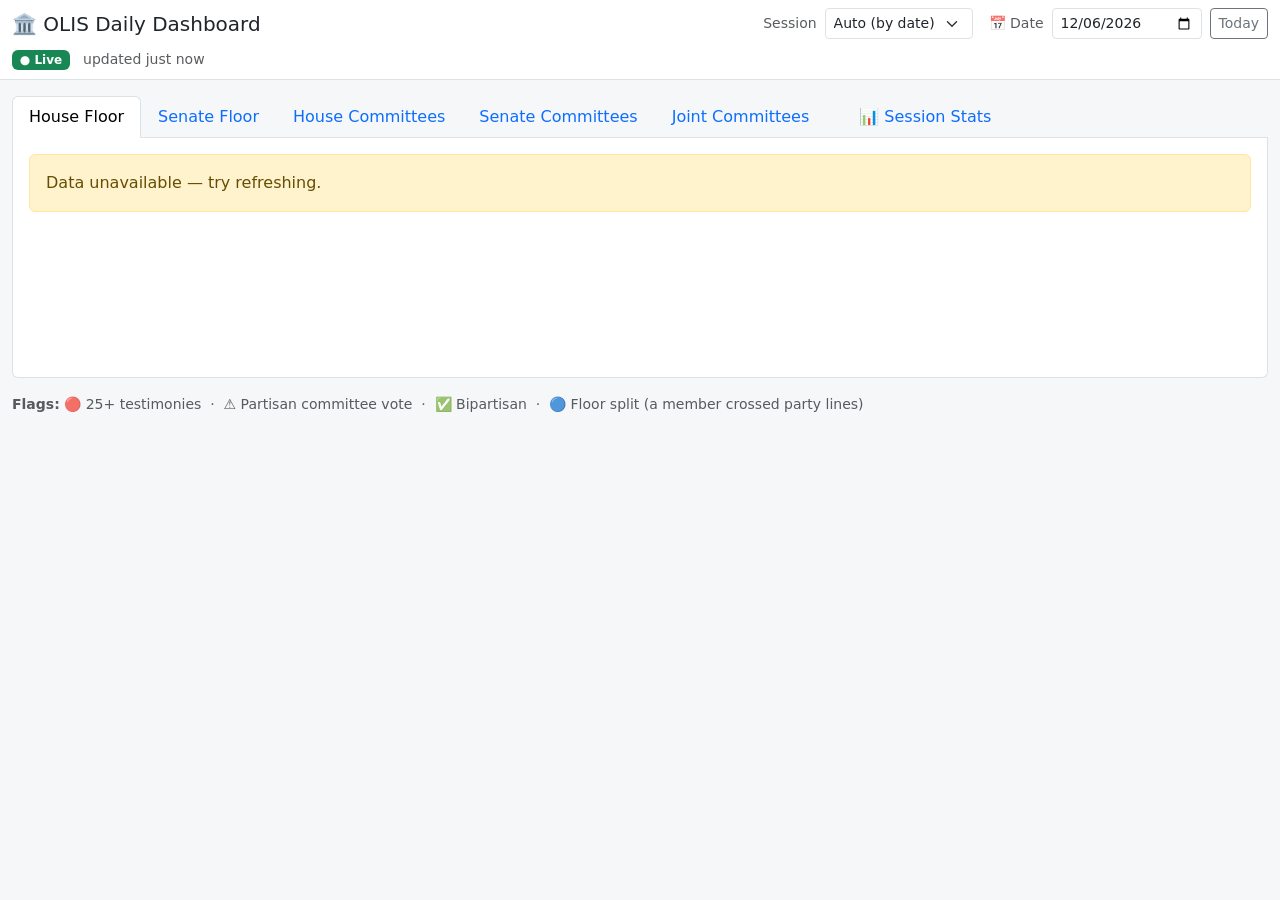
==== docs/index.html @ 5277074d "Stats: redefine bipartisan (cross-party in ≥1 chamber) + clarify measures vs bills - Bipartisan now " ====
<!doctype html>
<html lang="en">
<head>
  <meta charset="utf-8">
  <meta name="viewport" content="width=device-width, initial-scale=1">
  <title>OLIS Daily Dashboard</title>
  <link href="https://cdn.jsdelivr.net/npm/bootstrap@5.3.3/dist/css/bootstrap.min.css" rel="stylesheet">
  <link href="style.css" rel="stylesheet">
</head>
<body>
  <header class="app-header border-bottom">
    <div class="container-fluid py-2 d-flex flex-wrap align-items-center gap-3">
      <h1 class="h5 mb-0 me-auto">🏛️ OLIS Daily Dashboard</h1>

      <div class="d-flex align-items-center gap-2">
        <label class="form-label mb-0 small text-muted">Session</label>
        <select id="session" class="form-select form-select-sm" style="width:auto">
          <option value="auto" selected>Auto (by date)</option>
        </select>
      </div>

      <div class="d-flex align-items-center gap-2">
        <label class="form-label mb-0 small text-muted">📅 Date</label>
        <input type="date" id="date" class="form-control form-control-sm" style="width:auto">
        <button id="todayBtn" class="btn btn-sm btn-outline-secondary">Today</button>
      </div>
    </div>

    <div id="modeBanner" class="container-fluid pb-2"></div>
  </header>

  <main class="container-fluid py-3">
    <ul class="nav nav-tabs" id="tabs" role="tablist">
      <li class="nav-item"><button class="nav-link active" data-tab="floor-house">House Floor</button></li>
      <li class="nav-item"><button class="nav-link"        data-tab="floor-senate">Senate Floor</button></li>
      <li class="nav-item"><button class="nav-link"        data-tab="comm-house">House Committees</button></li>
      <li class="nav-item"><button class="nav-link"        data-tab="comm-senate">Senate Committees</button></li>
      <li class="nav-item"><button class="nav-link"        data-tab="comm-joint">Joint Committees</button></li>
      <li class="nav-item"><button class="nav-link ms-lg-3" data-tab="stats">📊 Session Stats</button></li>
    </ul>

    <div class="tab-body border border-top-0 rounded-bottom p-3" id="tabBody">
      <div class="text-muted">Loading…</div>
    </div>
  </main>

  <div class="legend container-fluid pb-4 small text-muted">
    <strong>Flags:</strong>
    🔴 25+ testimonies &nbsp;·&nbsp; ⚠️ Partisan committee vote &nbsp;·&nbsp; ✅ Bipartisan &nbsp;·&nbsp; 🔵 Floor split (a member crossed party lines)
  </div>

  <script src="https://cdn.jsdelivr.net/npm/bootstrap@5.3.3/dist/js/bootstrap.bundle.min.js"></script>
  <script src="app.js"></script>
  <script>
  const state = {
    session: 'auto',
    date: todayISO(),
    today: todayISO(),
    activeTab: 'floor-house',
    cache: {},
    lastFetch: {},
    resolved: null,
  };

  const tabBody = document.getElementById('tabBody');
  const tabs = [...document.querySelectorAll('#tabs .nav-link')];
  const cacheKey = tab => `${tab}|${state.session}|${state.date}`;

  // ── formatting helpers ──────────────────────────────────────────────
  function fmtTime(hhmm) {
    if (!hhmm) return '';
    let [h, m] = hhmm.split(':').map(Number);
    const ap = h >= 12 ? 'PM' : 'AM';
    h = h % 12 || 12;
    return `${h}:${String(m).padStart(2,'0')} ${ap}`;
  }
  function fmtDate(iso) {
    const [y,m,d] = iso.split('-').map(Number);
    return new Date(y, m-1, d).toLocaleDateString(undefined,
      {weekday:'long', year:'numeric', month:'long', day:'numeric'});
  }
  function esc(s){ return (s??'').replace(/[&<>"]/g, c => ({'&':'&amp;','<':'&lt;','>':'&gt;','"':'&quot;'}[c])); }

  function flagBadges(flags) {
    if (!flags || !flags.length) return '';
    return flags.map(f =>
      `<span class="badge rounded-pill text-bg-${f.color} flag-badge">${f.icon||''} ${esc(f.label)}</span>`
    ).join(' ');
  }

  function billRow(b) {
    return `<tr class="bill-row" data-prefix="${esc(b.prefix)}" data-number="${b.number}">
      <td class="text-nowrap"><span class="bd-caret">▶</span> <a href="${b.url}" target="_blank" rel="noopener">${esc(b.bill)}</a></td>
      <td>${esc(b.catchline)}</td>
      <td class="text-nowrap">${esc(b.action)}</td>
      <td class="text-nowrap">${esc(b.sponsor)}</td>
      <td>${flagBadges(b.flags)}</td>
    </tr>`;
  }

  function fmtDate2(iso) {
    if (!iso) return '';
    const [y,m,d] = iso.split('-').map(Number);
    return new Date(y, m-1, d).toLocaleDateString(undefined, {month:'short', day:'numeric', year:'numeric'});
  }

  const PASS_RESULTS = new Set(['Passed','Adopted','Do pass']);

  function renderBillDetail(data) {
    const parts = [];

    // votes
    if (data.votes.length) {
      const rows = data.votes.map(v => {
        const res = v.result
          ? `<span class="badge ${PASS_RESULTS.has(v.result)?'text-bg-success':'text-bg-secondary'}">${esc(v.result)}</span>` : '';
        const nays = v.nayNames.length
          ? `<div class="small text-muted">No: ${v.nayNames.map(esc).join(', ')}</div>` : '';
        return `<div class="bd-vote">
          <div><span class="fw-semibold">${esc(v.where)}</span>
            <span class="text-muted small ms-1">${fmtDate2(v.date)}</span>
            <span class="badge text-bg-light text-dark ms-1">${esc(v.version)}</span> ${res}</div>
          <div class="small">Aye ${v.aye} · Nay ${v.nay}${v.excused?` · Excused ${v.excused}`:''}
            <span class="text-muted">(D ${v.dAye}-${v.dNay} · R ${v.rAye}-${v.rNay})</span></div>
          ${nays}
        </div>`;
      }).join('');
      parts.push(`<div class="bd-section"><div class="bd-head">Votes</div>${rows}</div>`);
    } else {
      parts.push(`<div class="bd-section"><div class="bd-head">Votes</div><div class="text-muted small">No recorded votes yet.</div></div>`);
    }

    // testimony
    const t = data.testimony;
    if (t.total) {
      const summary = `<div class="small text-muted mb-2">${t.total} submissions —
        <span class="text-success">${t.byPosition.Support} support</span> ·
        <span class="text-danger">${t.byPosition.Oppose} oppose</span> ·
        ${t.byPosition.Neutral} neutral</div>`;
      const posLine = (h, p) => {
        const d = h.positions[p];
        if (!d.count) return '';
        const cls = {Support:'text-success', Oppose:'text-danger', Neutral:'text-muted'}[p];
        const orgs = d.orgs.slice(0, 30).map(o =>
          `<span class="org-chip">${esc(o.name)}${o.count>1?` ${o.count}`:''}</span>`).join(' ');
        const more = d.orgs.length > 30 ? ' …' : '';
        const others = d.others
          ? `<span class="text-muted others-count" title="${esc((d.otherSamples||[]).join('  ·  ') || 'no named affiliation')}">${d.orgs.length?' + ':''}${d.others} individual${d.others===1?'':'s'}/other</span>`
          : '';
        const body = d.orgs.length ? `${orgs}${more}${others}` : (others || '<span class="text-muted">—</span>');
        return `<div class="bd-pos"><span class="${cls} fw-semibold">${p} (${d.count}):</span> <span class="small">${body}</span></div>`;
      };
      const hRows = t.hearings.map(h => `<div class="bd-hearing">
        <div><span class="fw-semibold">${esc(h.where)}</span>
          <span class="text-muted small ms-1">${fmtDate2(h.date)}</span>
          <span class="badge text-bg-light text-dark ms-1">${esc(h.version)}</span></div>
        ${posLine(h,'Support')}${posLine(h,'Oppose')}${posLine(h,'Neutral')}
      </div>`).join('');
      parts.push(`<div class="bd-section"><div class="bd-head">Testimony</div>${summary}${hRows}
        <div class="bd-caveat">⚠ Named organizations are matched against a curated list plus the lobbyist-client registry (~1,000 groups). Cities, individuals, and campaign slogans fold into the "individuals/other" count (hover it for a sample). Position, date, and version are exact.</div></div>`);
    } else {
      parts.push(`<div class="bd-section"><div class="bd-head">Testimony</div><div class="text-muted small">No public testimony recorded.</div></div>`);
    }

    if (data.versions.length) {
      const links = data.versions.map(v => `<a href="${v.url}" target="_blank" rel="noopener">${esc(v.name)}</a>`).join(' · ');
      parts.push(`<div class="bd-section"><div class="bd-head">Versions</div><div class="small">${links}</div></div>`);
    }
    return `<div class="bd-grid">${parts.join('')}</div>`;
  }

  // expand/collapse a bill row to show its vote + testimony history
  tabBody.addEventListener('click', async e => {
    if (e.target.closest('a')) return;            // let bill links work
    const row = e.target.closest('.bill-row');
    if (!row) return;
    const caret = row.querySelector('.bd-caret');
    const next = row.nextElementSibling;
    if (next && next.classList.contains('bill-detail-row')) {
      next.remove(); caret.textContent = '▶'; row.classList.remove('open');
      return;
    }
    caret.textContent = '▼'; row.classList.add('open');
    const detail = document.createElement('tr');
    detail.className = 'bill-detail-row';
    detail.innerHTML = `<td colspan="5"><div class="bill-detail">
      <div class="text-muted small p-2"><span class="spinner-border spinner-border-sm"></span> Loading vote &amp; testimony history…</div></div></td>`;
    row.after(detail);
    try {
      const session = state.session === 'auto' ? await resolveSessionForDate(state.date) : state.session;
      const data = await billHistory(session, row.dataset.prefix, Number(row.dataset.number));
      detail.querySelector('.bill-detail').innerHTML = renderBillDetail(data);
    } catch (err) {
      console.error(err);
      detail.querySelector('.bill-detail').innerHTML = `<div class="alert alert-warning m-2">Could not load bill history.</div>`;
    }
  });

  function billTable(bills) {
    if (!bills.length) return '';
    return `<div class="table-responsive"><table class="table table-sm table-hover align-middle mb-0">
      <thead><tr><th>Bill</th><th>Catchline</th><th>Action</th><th>Sponsor</th><th>Flags</th></tr></thead>
      <tbody>${bills.map(billRow).join('')}</tbody></table></div>`;
  }

  // ── mode banner ─────────────────────────────────────────────────────
  function sessionTag() {
    if (state.session !== 'auto' || !state.resolved) return '';
    return `<span class="text-muted small ms-2">Session: ${esc(state.resolved.name || state.resolved.session)}</span>`;
  }

  function renderBanner() {
    const el = document.getElementById('modeBanner');
    if (state.activeTab === 'stats') {
      const name = state.resolved ? (state.resolved.name || state.resolved.session) : '';
      el.innerHTML = `<span class="badge text-bg-dark">📊 Session statistics</span>` +
        (name ? `<span class="text-muted small ms-2">${esc(name)}</span>` : '');
      return;
    }
    const cmp = state.date < state.today ? 'past' : (state.date > state.today ? 'future' : 'today');
    if (cmp === 'today') {
      const t = state.lastFetch[cacheKey(state.activeTab)];
      const ago = t ? Math.round((Date.now()-t)/60000) : 0;
      el.innerHTML = `<span class="badge text-bg-success">● Live</span>
        <span class="text-muted small ms-2">updated ${ago===0?'just now':ago+' min ago'}</span>` + sessionTag();
    } else {
      const label = cmp === 'future' ? 'upcoming' : 'historical';
      const cls = cmp === 'future' ? 'text-bg-primary' : 'text-bg-secondary';
      el.innerHTML = `<span class="badge ${cls}">Viewing: ${fmtDate(state.date)} (${label})</span>` + sessionTag();
    }
  }

  // ── rendering: floor ────────────────────────────────────────────────
  function renderFloor(data) {
    if (data.error) return `<div class="alert alert-warning mb-0">${esc(data.error)}</div>`;
    if (!data.bills.length)
      return `<div class="text-muted py-4 text-center">No floor session scheduled.</div>`;
    const convene = data.convene_time
      ? `<div class="small text-muted mb-2">Convenes ${fmtTime(data.convene_time)}</div>` : '';
    return convene + billTable(data.bills);
  }

  // ── rendering: committees ───────────────────────────────────────────
  const SECTION = {active:'IN SESSION NOW', upcoming:'UPCOMING', concluded:'CONCLUDED', unknown:''};

  function countLabel(c) {
    if (c.bill_count > 0) return `${c.bill_count} bill${c.bill_count===1?'':'s'}`;
    if (c.item_count > 0) return `${c.item_count} item${c.item_count===1?'':'s'}`;
    return 'no agenda';
  }

  function topicsList(topics) {
    if (!topics || !topics.length) return '';
    const rows = topics.map(t => {
      let inner = '';
      if (t.title) inner += `<div class="topic-title">${esc(t.title)}</div>`;
      if (t.presenters && t.presenters.length)
        inner += `<ul class="presenter-list small text-muted mb-0">${t.presenters.map(p=>`<li>${esc(p)}</li>`).join('')}</ul>`;
      if (t.lines && t.lines.length) {
        const cls = t.title ? 'small text-muted' : '';
        inner += t.lines.map(l=>`<div class="${cls}">${esc(l)}</div>`).join('');
      }
      const kindBadge = (t.kind && t.kind !== 'Informational Meeting')
        ? `<span class="badge text-bg-light text-dark me-2">${esc(t.kind)}</span>` : '';
      return `<li class="list-group-item py-2">${kindBadge}${inner}</li>`;
    }).join('');
    return `<ul class="list-group list-group-flush agenda-topics">${rows}</ul>`;
  }

  function committeeCard(c) {
    const open = c.status === 'active';
    const time = c.start_time ? fmtTime(c.start_time) : '';
    const badge = c.status === 'active' ? '<span class="badge text-bg-success ms-2">IN SESSION</span>' : '';
    return `<div class="committee card mb-2 status-${c.status} ${open?'open':''}" data-code="${esc(c.code)}">
      <div class="card-header committee-head d-flex align-items-center" role="button">
        <span class="caret me-2">${open?'▼':'▶'}</span>
        <span class="fw-semibold">${esc(c.name)}</span>
        ${time?`<span class="text-muted small ms-2">${time}</span>`:''}
        ${c.room?`<span class="text-muted small ms-2">📍 ${esc(c.room)}</span>`:''}
        ${badge}
        <span class="badge text-bg-light text-dark ms-auto">${countLabel(c)}</span>
      </div>
      <div class="committee-body card-body p-0" ${open?'':'hidden'}>
        <div class="p-2 text-muted small">Loading agenda…</div>
      </div>
    </div>`;
  }

  function renderCommittees(data) {
    if (data.error) return `<div class="alert alert-warning mb-0">${esc(data.error)}</div>`;
    if (!data.committees.length)
      return `<div class="text-muted py-4 text-center">No committee meetings scheduled.</div>`;
    if (!data.grouped) return data.committees.map(committeeCard).join('');
    let html = '', lastSection = null;
    for (const c of data.committees) {
      if (c.status !== lastSection) {
        lastSection = c.status;
        if (SECTION[c.status]) html += `<div class="section-divider">${SECTION[c.status]}</div>`;
      }
      html += committeeCard(c);
    }
    return html;
  }

  // ── rendering: session stats ────────────────────────────────────────
  function renderStats(data) {
    if (data.error) return `<div class="alert alert-warning mb-0">${esc(data.error)}</div>`;
    const pct = (a, b) => b ? Math.round(100 * a / b) + '%' : '—';
    const tile = (num, label, sub) =>
      `<div class="stat-tile"><div class="stat-num">${num}</div><div class="stat-label">${label}</div>${sub?`<div class="stat-sub">${sub}</div>`:''}</div>`;
    const tiles = [
      tile(data.total, 'Measures introduced', 'all measure types'),
      tile(data.bills.passed, 'Bills passed both chambers', 'HB &amp; SB only'),
      tile(data.bills.bipartisan, 'Bipartisan bills', `${pct(data.bills.bipartisan, data.bills.passed)} of the ${data.bills.passed} bills`),
      tile(data.enacted, 'Measures enacted', 'signed into law'),
    ].join('');
    const legend = `<div class="stat-legend small text-muted mb-2"><b>Measures</b> = all types (bills, resolutions, memorials). <b>Bills</b> = HB &amp; SB only.</div>`;
    const passage = `<div class="bd-section"><div class="bd-head">Passage — all measures</div>
      <div class="stat-line"><b>${data.passedBoth}</b> measures passed both chambers</div>
      <div class="stat-line"><span class="dot text-success">●</span> ${data.bipartisan} bipartisan <span class="text-muted">(${pct(data.bipartisan, data.passedBoth)} of ${data.passedBoth})</span></div>
      <div class="stat-line"><span class="dot text-secondary">●</span> ${data.unanimousBoth} unanimous — no No votes in either chamber</div>
      <div class="stat-line"><span class="dot text-warning">●</span> ${data.partyLineAny} party-line in ≥1 chamber</div>
      <div class="stat-line text-muted">${data.passedOne} passed one chamber only</div></div>`;
    const max = Math.max(...data.byPrefix.map(p => p.count), 1);
    const bars = data.byPrefix.map(p =>
      `<div class="pfx-row"><span class="pfx-name">${esc(p.prefix)}</span><span class="pfx-track"><span class="pfx-bar" style="width:${Math.round(100*p.count/max)}%"></span></span><span class="pfx-count">${p.count}</span></div>`).join('');
    const byType = `<div class="bd-section"><div class="bd-head">Measures by type</div>${bars}</div>`;
    const caption = `<div class="bd-caveat">Bipartisan = at least one Democrat and one Republican voted Aye on final passage in <em>at least one</em> chamber. Party-line = every voting D one way and every voting R the other. Based on the latest floor roll call per chamber; "enacted" = has a chapter number.</div>`;
    return `<div class="stat-note text-muted small mb-2">Session-wide totals for <b>${esc(data.session_name)}</b> — the date filter doesn't apply to this tab.</div>
      ${legend}
      <div class="stat-tiles">${tiles}</div>
      <div class="bd-grid mt-3">${passage}${byType}</div>${caption}`;
  }

  // ── committee expand/collapse + lazy agenda load ────────────────────
  async function loadAgenda(card) {
    const body = card.querySelector('.committee-body');
    if (card.dataset.loaded) return;
    try {
      const session = state.session === 'auto' ? await resolveSessionForDate(state.date) : state.session;
      const data = await committeeDetail(card.dataset.code, session, state.date);
      const parts = [];
      if (data.bills && data.bills.length) parts.push(billTable(data.bills));
      if (data.topics && data.topics.length) parts.push(topicsList(data.topics));
      body.innerHTML = parts.length ? parts.join('') : `<div class="p-3 text-muted small">Nothing on the agenda.</div>`;
      card.dataset.loaded = '1';
    } catch (e) {
      console.error(e);
      body.innerHTML = `<div class="alert alert-warning m-2">Could not load agenda.</div>`;
    }
  }

  tabBody.addEventListener('click', e => {
    const head = e.target.closest('.committee-head');
    if (!head) return;
    const card = head.closest('.committee');
    const body = card.querySelector('.committee-body');
    const caret = card.querySelector('.caret');
    if (body.hasAttribute('hidden')) { body.removeAttribute('hidden'); caret.textContent = '▼'; card.classList.add('open'); loadAgenda(card); }
    else { body.setAttribute('hidden',''); caret.textContent = '▶'; card.classList.remove('open'); }
  });

  function autoLoadOpen() { tabBody.querySelectorAll('.committee.open').forEach(loadAgenda); }

  // ── tab loading ─────────────────────────────────────────────────────
  async function fetchTab(tab) {
    const session = state.session === 'auto' ? await resolveSessionForDate(state.date) : state.session;
    const date = state.date, isToday = date === state.today;
    if (tab === 'floor-house')  return floorData('house', session, date);
    if (tab === 'floor-senate') return floorData('senate', session, date);
    if (tab === 'comm-house')   return committeesData('house', session, date, isToday);
    if (tab === 'comm-senate')  return committeesData('senate', session, date, isToday);
    if (tab === 'comm-joint')   return committeesData('joint', session, date, isToday);
    if (tab === 'stats')        return sessionStats(state.session === 'auto' ? await latestRegularSession() : state.session);
  }

  async function loadTab(tab, force=false) {
    const k = cacheKey(tab);
    renderBanner();
    if (!force && state.cache[k]) { paint(tab, state.cache[k]); return; }
    tabBody.innerHTML = `<div class="d-flex align-items-center gap-2 text-muted py-4 justify-content-center">
      <div class="spinner-border spinner-border-sm"></div> Loading…</div>`;
    try {
      const data = await fetchTab(tab);
      if (data.session) state.resolved = {session: data.session, name: data.session_name};
      state.cache[k] = data;
      state.lastFetch[k] = Date.now();
      paint(tab, data);
    } catch (e) {
      console.error(e);
      tabBody.innerHTML = `<div class="alert alert-warning mb-0">Data unavailable — try refreshing.</div>`;
    }
    renderBanner();
  }

  function paint(tab, data) {
    if (state.activeTab !== tab) return;
    if (tab === 'stats') tabBody.innerHTML = renderStats(data);
    else if (tab.startsWith('floor')) tabBody.innerHTML = renderFloor(data);
    else { tabBody.innerHTML = renderCommittees(data); autoLoadOpen(); }
  }

  // ── events ──────────────────────────────────────────────────────────
  tabs.forEach(t => t.addEventListener('click', () => {
    tabs.forEach(x => x.classList.remove('active'));
    t.classList.add('active');
    state.activeTab = t.dataset.tab;
    loadTab(state.activeTab);
  }));

  function resetAndReload() {
    state.cache = {};
    state.session = document.getElementById('session').value;
    state.date = document.getElementById('date').value;
    loadTab(state.activeTab, true);
  }

  document.getElementById('session').addEventListener('change', resetAndReload);
  document.getElementById('date').addEventListener('change', resetAndReload);
  document.getElementById('todayBtn').addEventListener('click', () => {
    document.getElementById('date').value = state.today;
    resetAndReload();
  });

  setInterval(() => {
    if (state.date === state.today && state.activeTab.startsWith('comm')) loadTab(state.activeTab, true);
    else renderBanner();
  }, 5 * 60 * 1000);

  // ── init ─────────────────────────────────────────────────────────────
  document.getElementById('date').value = state.today;
  // populate the session dropdown (non-blocking)
  getSessions().then(sessions => {
    const sel = document.getElementById('session');
    for (const s of sessions) {
      const o = document.createElement('option');
      o.value = s.key; o.textContent = `${s.key} — ${s.name}`;
      sel.appendChild(o);
    }
  }).catch(e => console.error(e));

  loadTab(state.activeTab);
  </script>
</body>
</html>
---- docs/style.css ----
:root {
  --olis-accent: #2c5f2d;
}

body {
  background: #f6f7f9;
}

.app-header {
  background: #fff;
  position: sticky;
  top: 0;
  z-index: 10;
}

.tab-body {
  background: #fff;
  min-height: 240px;
}

.flag-badge {
  font-weight: 500;
}

/* ── committees ───────────────────────────────────────────── */
.committee .committee-head {
  background: #fff;
  cursor: pointer;
  user-select: none;
}
.committee .committee-head:hover {
  background: #f1f3f5;
}
.committee .caret {
  width: 1em;
  display: inline-block;
  color: #888;
}

.committee.status-active {
  border-left: 4px solid var(--olis-accent);
}
.committee.status-active .committee-head {
  background: #eef7ee;
}

.committee.status-concluded {
  opacity: 0.65;
}
.committee.status-concluded .committee-head .fw-semibold {
  color: #6c757d;
}

/* section dividers in live committee view */
.section-divider {
  font-size: 0.72rem;
  font-weight: 700;
  letter-spacing: 0.08em;
  color: #6c757d;
  margin: 1.1rem 0 0.5rem;
  display: flex;
  align-items: center;
  gap: 0.6rem;
}
.section-divider::after {
  content: "";
  flex: 1;
  border-top: 1px solid #dee2e6;
}
.section-divider:first-child {
  margin-top: 0.25rem;
}

table td {
  vertical-align: middle;
}

/* keep the verbose catchline from crowding out the other columns */
table.table th:nth-child(2),
table.table td:nth-child(2) {
  min-width: 220px;
  max-width: 460px;
}
/* flags column: let badges wrap, give them room */
table.table th:nth-child(5),
table.table td:nth-child(5) {
  min-width: 150px;
}
.flag-badge {
  display: inline-block;
  margin-bottom: 2px;
}

/* ── informational agenda topics ──────────────────────────── */
.agenda-topics .topic-title {
  font-weight: 600;
}
.agenda-topics .presenter-list {
  padding-left: 1.15rem;
  margin-top: 0.15rem;
}
.agenda-topics .presenter-list li {
  line-height: 1.35;
}

/* ── expandable bill detail (votes + testimony) ───────────── */
.bill-row { cursor: pointer; }
.bill-row .bd-caret { color: #888; font-size: 0.8em; }
.bill-row.open { background: #eef3fb; }
.bill-detail-row > td { background: #f8f9fb; padding: 0; }
.bill-detail { padding: 0.5rem 0.75rem 0.75rem 1.6rem; }
.bd-grid {
  display: grid;
  grid-template-columns: repeat(auto-fit, minmax(320px, 1fr));
  gap: 0.5rem 1.5rem;
}
.bd-head {
  font-size: 0.72rem;
  font-weight: 700;
  letter-spacing: 0.06em;
  text-transform: uppercase;
  color: #6c757d;
  margin-bottom: 0.35rem;
}
.bd-vote, .bd-hearing {
  padding: 0.3rem 0;
  border-top: 1px solid #e9ecef;
}
.bd-vote:first-of-type, .bd-hearing:first-of-type { border-top: none; }
.bd-pos { margin-top: 0.1rem; }
.org-chip {
  display: inline-block;
  background: #eef1f5;
  border: 1px solid #dde2e8;
  border-radius: 0.7rem;
  padding: 0 0.45rem;
  margin: 1px 1px;
  font-size: 0.78rem;
  white-space: nowrap;
}
.others-count { cursor: help; }

/* ── session stats ────────────────────────────────────────── */
.stat-tiles {
  display: grid;
  grid-template-columns: repeat(auto-fit, minmax(160px, 1fr));
  gap: 0.75rem;
}
.stat-tile {
  background: #fff;
  border: 1px solid #e3e7ec;
  border-left: 4px solid var(--olis-accent);
  border-radius: 0.4rem;
  padding: 0.7rem 0.9rem;
}
.stat-num { font-size: 1.9rem; font-weight: 700; line-height: 1.1; color: #1f3b20; }
.stat-label { font-size: 0.82rem; color: #495057; margin-top: 0.1rem; }
.stat-sub { font-size: 0.72rem; color: #8a949e; margin-top: 0.15rem; }
.stat-line { padding: 0.15rem 0; }
.stat-line .dot { font-size: 0.7em; vertical-align: middle; }

.pfx-row { display: flex; align-items: center; gap: 0.5rem; padding: 2px 0; }
.pfx-name { width: 3rem; font-weight: 600; font-size: 0.85rem; }
.pfx-track { flex: 1; background: #eef1f5; border-radius: 0.4rem; height: 0.7rem; overflow: hidden; }
.pfx-bar { display: block; height: 100%; background: var(--olis-accent); }
.pfx-count { width: 2.5rem; text-align: right; font-size: 0.82rem; color: #495057; }
.bd-caveat {
  font-size: 0.75rem;
  color: #8a6d3b;
  margin-top: 0.4rem;
}
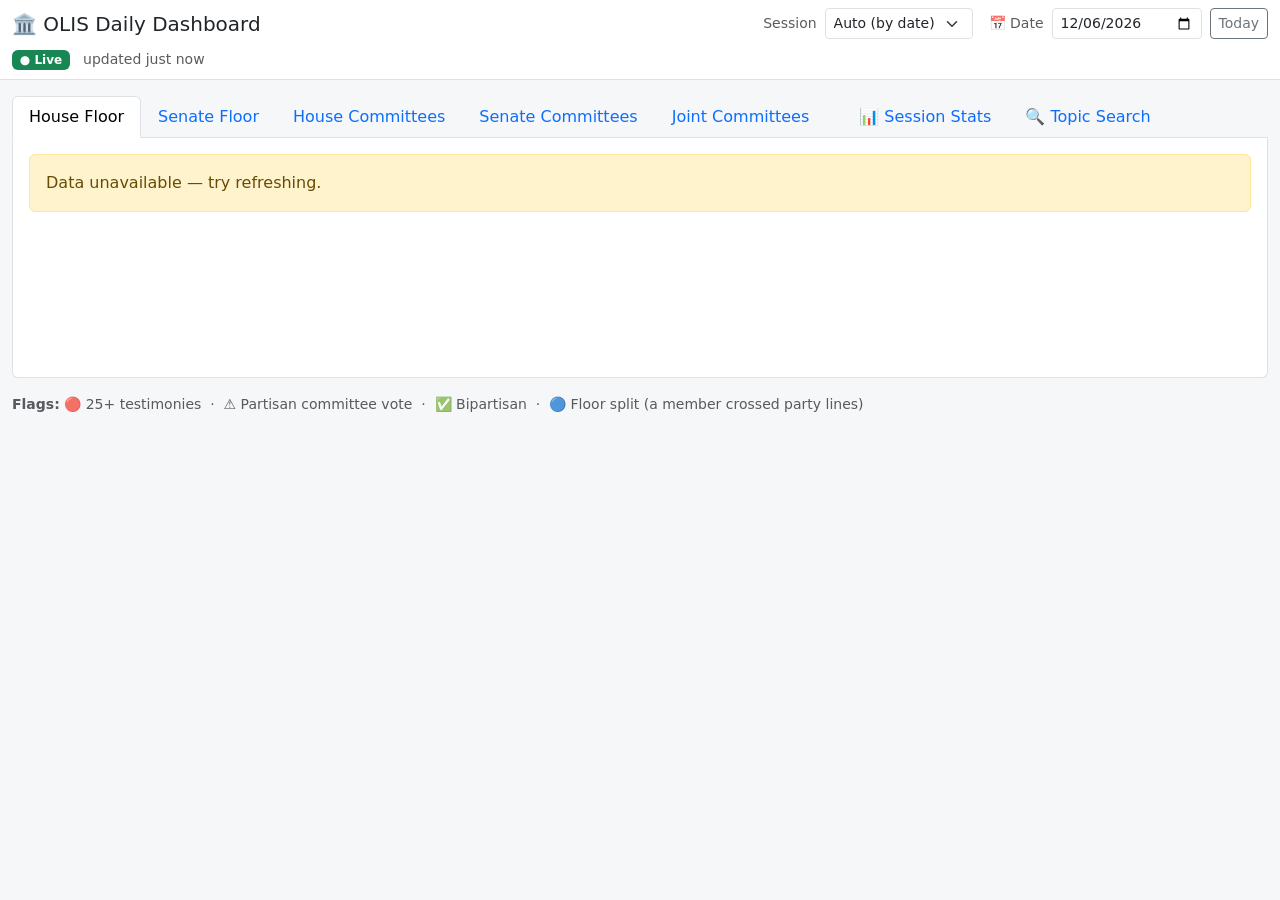
==== commit 7af909d0: "Add cross-session committee topic search New 🔍 Topic Search tab: type a term (e.g. 'wildfire') and g" ====
--- a/docs/index.html
+++ b/docs/index.html
@@ -37,6 +37,7 @@
       <li class="nav-item"><button class="nav-link"        data-tab="comm-senate">Senate Committees</button></li>
       <li class="nav-item"><button class="nav-link"        data-tab="comm-joint">Joint Committees</button></li>
       <li class="nav-item"><button class="nav-link ms-lg-3" data-tab="stats">📊 Session Stats</button></li>
+      <li class="nav-item"><button class="nav-link"        data-tab="search">🔍 Topic Search</button></li>
     </ul>
 
     <div class="tab-body border border-top-0 rounded-bottom p-3" id="tabBody">
@@ -211,6 +212,10 @@
 
   function renderBanner() {
     const el = document.getElementById('modeBanner');
+    if (state.activeTab === 'search') {
+      el.innerHTML = `<span class="badge text-bg-dark">🔍 Topic search</span><span class="text-muted small ms-2">committee agendas, all sessions</span>`;
+      return;
+    }
     if (state.activeTab === 'stats') {
       const name = state.resolved ? (state.resolved.name || state.resolved.session) : '';
       el.innerHTML = `<span class="badge text-bg-dark">📊 Session statistics</span>` +
@@ -300,6 +305,58 @@
       html += committeeCard(c);
     }
     return html;
+  }
+
+  // ── rendering: topic search ─────────────────────────────────────────
+  function highlight(text, term) {
+    const safe = esc(text);
+    if (!term) return safe;
+    const t = esc(term).replace(/[.*+?^${}()|[\]\\]/g, '\\$&');
+    return safe.replace(new RegExp(t, 'ig'), m => `<mark>${m}</mark>`);
+  }
+  function searchUI() {
+    const q = state.lastSearch ? esc(state.lastSearch.query || '') : '';
+    return `<div class="search-wrap">
+      <div class="input-group mb-3">
+        <input id="topicSearch" class="form-control" placeholder="Search committee topics across all sessions — e.g. wildfire, housing, fentanyl" value="${q}">
+        <button id="topicSearchBtn" class="btn btn-success">Search</button>
+      </div>
+      <div id="searchResults">${state.lastSearch ? renderSearchResults(state.lastSearch) : searchPrompt()}</div>
+    </div>`;
+  }
+  function searchPrompt() {
+    return `<div class="text-muted py-4 text-center">Type a topic and press Search to find committee agenda items across every session.</div>`;
+  }
+  function renderSearchResults(data) {
+    if (data.error) return `<div class="alert alert-warning mb-0">${esc(data.error)}</div>`;
+    if (!data.query) return searchPrompt();
+    if (!data.meetings.length)
+      return `<div class="text-muted py-4 text-center">No committee agendas mention “${esc(data.query)}”.</div>`;
+    const head = `<div class="small text-muted mb-2">${data.total} matching agenda item${data.total===1?'':'s'} across ${data.meetings.length} meeting${data.meetings.length===1?'':'s'}${data.capped?' — showing the 1000 most recent':''}.</div>`;
+    const hits = data.meetings.map(mt => {
+      const items = mt.items.map(it => `<div class="hit-snippet">${it.bill?`<a href="${it.url}" target="_blank" rel="noopener">${esc(it.bill)}</a> — `:''}${highlight(it.snippet, data.query)}</div>`).join('');
+      return `<div class="search-hit">
+        <div class="hit-head"><span class="fw-semibold">${fmtDate2(mt.date)}</span> · ${esc(mt.committee)}
+          <span class="badge text-bg-light text-dark ms-1">${esc(mt.session)}</span>
+          ${mt.agendaUrl?`<a class="ms-2 small" href="${mt.agendaUrl}" target="_blank" rel="noopener">agenda ↗</a>`:''}</div>
+        ${items}</div>`;
+    }).join('');
+    return head + hits;
+  }
+  async function runSearch() {
+    const input = document.getElementById('topicSearch');
+    const term = input ? input.value.trim() : '';
+    const box = document.getElementById('searchResults');
+    if (!term) { state.lastSearch = null; box.innerHTML = searchPrompt(); return; }
+    box.innerHTML = `<div class="d-flex align-items-center gap-2 text-muted py-4 justify-content-center"><div class="spinner-border spinner-border-sm"></div> Searching all sessions…</div>`;
+    try {
+      const data = await searchTopics(term);
+      state.lastSearch = data;
+      box.innerHTML = renderSearchResults(data);
+    } catch (e) {
+      console.error(e);
+      box.innerHTML = `<div class="alert alert-warning mb-0">Search failed — try again.</div>`;
+    }
   }
 
   // ── rendering: session stats ────────────────────────────────────────
@@ -375,6 +432,7 @@
   }
 
   async function loadTab(tab, force=false) {
+    if (tab === 'search') { renderBanner(); tabBody.innerHTML = searchUI(); return; }  // user-driven, no auto-fetch
     const k = cacheKey(tab);
     renderBanner();
     if (!force && state.cache[k]) { paint(tab, state.cache[k]); return; }
@@ -422,6 +480,10 @@
     resetAndReload();
   });
 
+  // topic search (box is injected into tabBody, so delegate)
+  tabBody.addEventListener('click', e => { if (e.target.id === 'topicSearchBtn') runSearch(); });
+  tabBody.addEventListener('keydown', e => { if (e.target.id === 'topicSearch' && e.key === 'Enter') { e.preventDefault(); runSearch(); } });
+
   setInterval(() => {
     if (state.date === state.today && state.activeTab.startsWith('comm')) loadTab(state.activeTab, true);
     else renderBanner();
--- a/docs/style.css
+++ b/docs/style.css
@@ -164,6 +164,22 @@
 .pfx-track { flex: 1; background: #eef1f5; border-radius: 0.4rem; height: 0.7rem; overflow: hidden; }
 .pfx-bar { display: block; height: 100%; background: var(--olis-accent); }
 .pfx-count { width: 2.5rem; text-align: right; font-size: 0.82rem; color: #495057; }
+
+/* ── topic search ─────────────────────────────────────────── */
+.search-wrap { max-width: 900px; }
+.search-hit {
+  padding: 0.5rem 0;
+  border-top: 1px solid #e9ecef;
+}
+.search-hit:first-of-type { border-top: none; }
+.hit-head { margin-bottom: 0.2rem; }
+.hit-snippet {
+  font-size: 0.88rem;
+  color: #343a40;
+  padding: 0.1rem 0 0.1rem 1rem;
+  line-height: 1.4;
+}
+.hit-snippet mark { padding: 0 0.1em; background: #fff2a8; }
 .bd-caveat {
   font-size: 0.75rem;
   color: #8a6d3b;
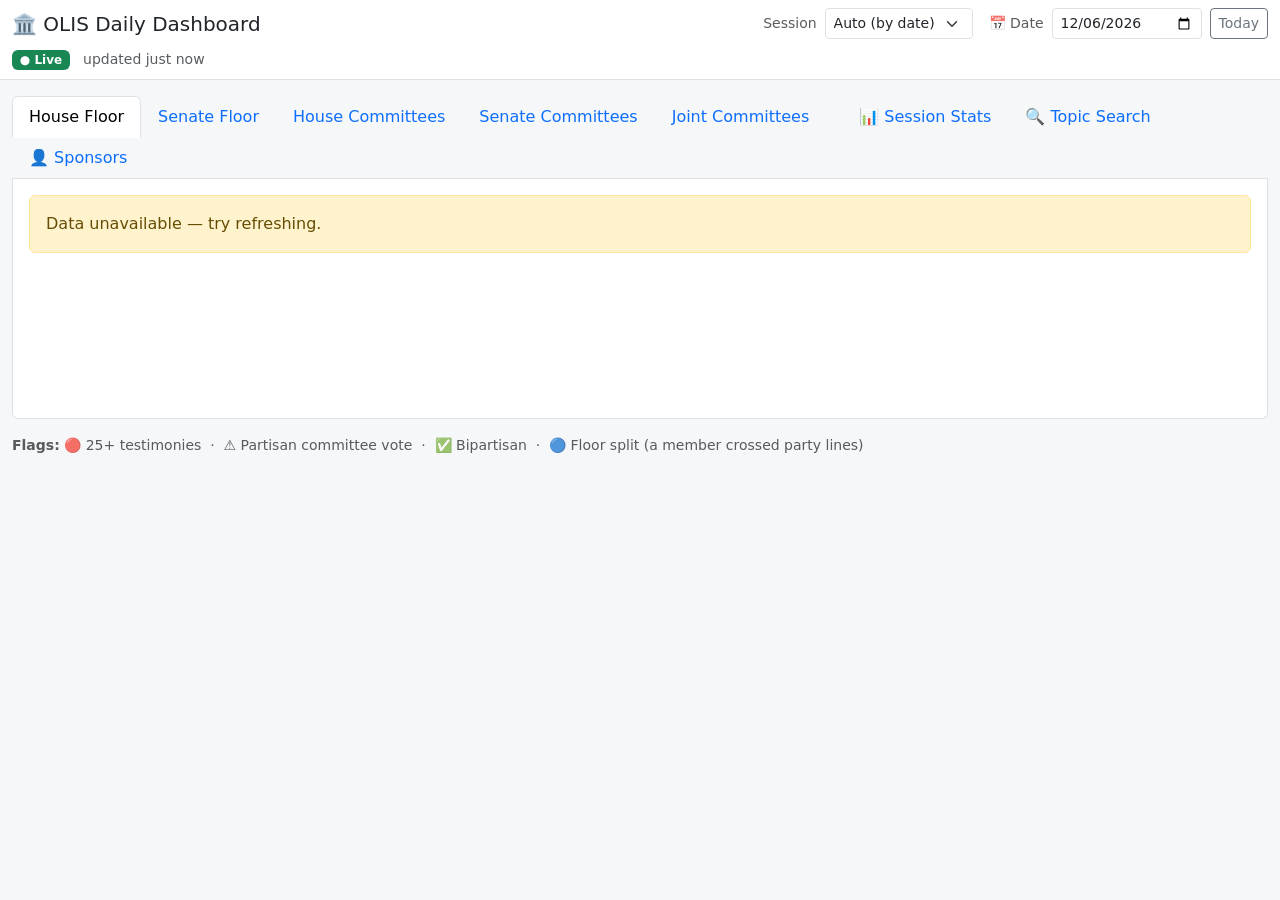
==== commit 0f855f5b: "Add sponsor search (first chief / chief / all) + fix PrintOrder sort Ports the CLI toolkit's sponsor" ====
--- a/docs/index.html
+++ b/docs/index.html
@@ -38,6 +38,7 @@
       <li class="nav-item"><button class="nav-link"        data-tab="comm-joint">Joint Committees</button></li>
       <li class="nav-item"><button class="nav-link ms-lg-3" data-tab="stats">📊 Session Stats</button></li>
       <li class="nav-item"><button class="nav-link"        data-tab="search">🔍 Topic Search</button></li>
+      <li class="nav-item"><button class="nav-link"        data-tab="sponsors">👤 Sponsors</button></li>
     </ul>
 
     <div class="tab-body border border-top-0 rounded-bottom p-3" id="tabBody">
@@ -61,6 +62,7 @@
     cache: {},
     lastFetch: {},
     resolved: null,
+    sponsor: { code: '', mode: 'first', data: null },
   };
 
   const tabBody = document.getElementById('tabBody');
@@ -216,6 +218,10 @@
       el.innerHTML = `<span class="badge text-bg-dark">🔍 Topic search</span><span class="text-muted small ms-2">committee agendas, all sessions</span>`;
       return;
     }
+    if (state.activeTab === 'sponsors') {
+      el.innerHTML = `<span class="badge text-bg-dark">👤 Sponsor search</span><span class="text-muted small ms-2">bills by sponsor — session-wide</span>`;
+      return;
+    }
     if (state.activeTab === 'stats') {
       const name = state.resolved ? (state.resolved.name || state.resolved.session) : '';
       el.innerHTML = `<span class="badge text-bg-dark">📊 Session statistics</span>` +
@@ -357,6 +363,74 @@
       console.error(e);
       box.innerHTML = `<div class="alert alert-warning mb-0">Search failed — try again.</div>`;
     }
+  }
+
+  // ── rendering: sponsor search ───────────────────────────────────────
+  const SPONSOR_MODES = [
+    ['first', 'First chief',  'primary sponsor — listed first'],
+    ['chief', 'Chief',        'any chief sponsor'],
+    ['any',   'All',          'chief or regular co-sponsor'],
+  ];
+  async function sponsorUI() {
+    const sess = await sponsorSession();
+    let roster = [];
+    try { roster = await legislatorList(sess); } catch (e) { console.error(e); }
+    const sel = state.sponsor.code;
+    const opts = ['<option value="">Choose a legislator…</option>'].concat(
+      roster.map(l => `<option value="${esc(l.code)}"${l.code===sel?' selected':''}>${esc(l.name||l.code)} (${esc(l.party)}-${esc(l.chamber==='House'?'H':'S')}${l.district?' '+esc(l.district):''}) — ${esc(l.code)}</option>`)
+    ).join('');
+    const modeBtns = SPONSOR_MODES.map(([m, label, hint]) =>
+      `<button class="btn btn-sm ${state.sponsor.mode===m?'btn-success':'btn-outline-secondary'} sponsor-mode" data-mode="${m}" title="${esc(hint)}">${label}<span class="mode-count" data-count="${m}"></span></button>`).join('');
+    return `<div class="sponsor-wrap">
+      <div class="d-flex flex-wrap align-items-center gap-2 mb-2">
+        <select id="sponsorPick" class="form-select" style="max-width:420px">${opts}</select>
+        <div class="btn-group" role="group">${modeBtns}</div>
+      </div>
+      <div class="small text-muted mb-2">Sponsorships in <b>${esc(await sessionName(sess))}</b>.
+        <b>First chief</b> = the primary sponsor listed first on the bill; <b>Chief</b> = any chief sponsor; <b>All</b> includes regular co-sponsorships.</div>
+      <div id="sponsorResults">${state.sponsor.data ? renderSponsorResults(state.sponsor.data) : '<div class="text-muted py-4 text-center">Pick a legislator to see their bills.</div>'}</div>
+    </div>`;
+  }
+  function renderSponsorResults(data) {
+    if (data.error) return `<div class="alert alert-warning mb-0">${esc(data.error)}</div>`;
+    if (!data.code) return `<div class="text-muted py-4 text-center">Pick a legislator to see their bills.</div>`;
+    if (!data.bills.length)
+      return `<div class="text-muted py-4 text-center">No bills for ${esc(data.code)} in this category.</div>`;
+    const rows = data.bills.map(b => `<tr>
+      <td class="text-nowrap"><a href="${b.url}" target="_blank" rel="noopener">${esc(b.bill)}</a></td>
+      <td>${esc(b.catchline)}</td>
+      <td class="text-nowrap"><span class="badge ${b.role==='First chief'?'text-bg-success':(b.role==='Chief'?'text-bg-primary':'text-bg-light text-dark')}">${esc(b.role)}</span></td>
+      <td class="small">${esc(b.status)}${b.chapter?` <span class="badge text-bg-dark">Ch. ${esc(String(b.chapter))}</span>`:''}</td>
+    </tr>`).join('');
+    return `<div class="small text-muted mb-2">${data.bills.length} bill${data.bills.length===1?'':'s'} — ${esc(data.code)}</div>
+      <div class="table-responsive"><table class="table table-sm table-hover align-middle mb-0">
+      <thead><tr><th>Bill</th><th>Catchline</th><th>Role</th><th>Status</th></tr></thead>
+      <tbody>${rows}</tbody></table></div>`;
+  }
+  function paintSponsorCounts(counts) {
+    for (const [m] of SPONSOR_MODES) {
+      const el = document.querySelector(`.mode-count[data-count="${m}"]`);
+      if (el) el.textContent = counts && counts[m] != null ? ` ${counts[m]}` : '';
+    }
+  }
+  async function runSponsorSearch() {
+    const box = document.getElementById('sponsorResults');
+    if (!state.sponsor.code) { state.sponsor.data = null; if (box) box.innerHTML = '<div class="text-muted py-4 text-center">Pick a legislator to see their bills.</div>'; paintSponsorCounts(null); return; }
+    if (box) box.innerHTML = `<div class="d-flex align-items-center gap-2 text-muted py-4 justify-content-center"><div class="spinner-border spinner-border-sm"></div> Loading sponsorships…</div>`;
+    try {
+      const sess = await sponsorSession();
+      const data = await sponsorSearch(sess, state.sponsor.code, state.sponsor.mode);
+      state.sponsor.data = data;
+      document.getElementById('sponsorResults').innerHTML = renderSponsorResults(data);
+      paintSponsorCounts(data.counts);
+    } catch (e) {
+      console.error(e);
+      document.getElementById('sponsorResults').innerHTML = `<div class="alert alert-warning mb-0">Could not load sponsorships.</div>`;
+    }
+  }
+  // sponsors are per-session; 'auto' uses the latest regular session
+  async function sponsorSession() {
+    return state.session === 'auto' ? await latestRegularSession() : state.session;
   }
 
   // ── rendering: session stats ────────────────────────────────────────
@@ -433,6 +507,13 @@
 
   async function loadTab(tab, force=false) {
     if (tab === 'search') { renderBanner(); tabBody.innerHTML = searchUI(); return; }  // user-driven, no auto-fetch
+    if (tab === 'sponsors') {
+      renderBanner();
+      tabBody.innerHTML = `<div class="d-flex align-items-center gap-2 text-muted py-4 justify-content-center"><div class="spinner-border spinner-border-sm"></div> Loading roster…</div>`;
+      tabBody.innerHTML = await sponsorUI();
+      paintSponsorCounts(state.sponsor.data ? state.sponsor.data.counts : null);
+      return;
+    }
     const k = cacheKey(tab);
     renderBanner();
     if (!force && state.cache[k]) { paint(tab, state.cache[k]); return; }
@@ -484,6 +565,22 @@
   tabBody.addEventListener('click', e => { if (e.target.id === 'topicSearchBtn') runSearch(); });
   tabBody.addEventListener('keydown', e => { if (e.target.id === 'topicSearch' && e.key === 'Enter') { e.preventDefault(); runSearch(); } });
 
+  // sponsor search (controls are injected into tabBody, so delegate)
+  tabBody.addEventListener('change', e => {
+    if (e.target.id === 'sponsorPick') { state.sponsor.code = e.target.value; runSponsorSearch(); }
+  });
+  tabBody.addEventListener('click', e => {
+    const btn = e.target.closest('.sponsor-mode');
+    if (!btn) return;
+    state.sponsor.mode = btn.dataset.mode;
+    document.querySelectorAll('.sponsor-mode').forEach(b => {
+      const on = b.dataset.mode === state.sponsor.mode;
+      b.classList.toggle('btn-success', on);
+      b.classList.toggle('btn-outline-secondary', !on);
+    });
+    runSponsorSearch();
+  });
+
   setInterval(() => {
     if (state.date === state.today && state.activeTab.startsWith('comm')) loadTab(state.activeTab, true);
     else renderBanner();
--- a/docs/style.css
+++ b/docs/style.css
@@ -180,6 +180,14 @@
   line-height: 1.4;
 }
 .hit-snippet mark { padding: 0 0.1em; background: #fff2a8; }
+
+/* ── sponsor search ───────────────────────────────────────── */
+.sponsor-wrap .mode-count {
+  font-size: 0.75em;
+  opacity: 0.75;
+  font-variant-numeric: tabular-nums;
+}
+.sponsor-wrap table td:nth-child(2) { min-width: 260px; }
 .bd-caveat {
   font-size: 0.75rem;
   color: #8a6d3b;
